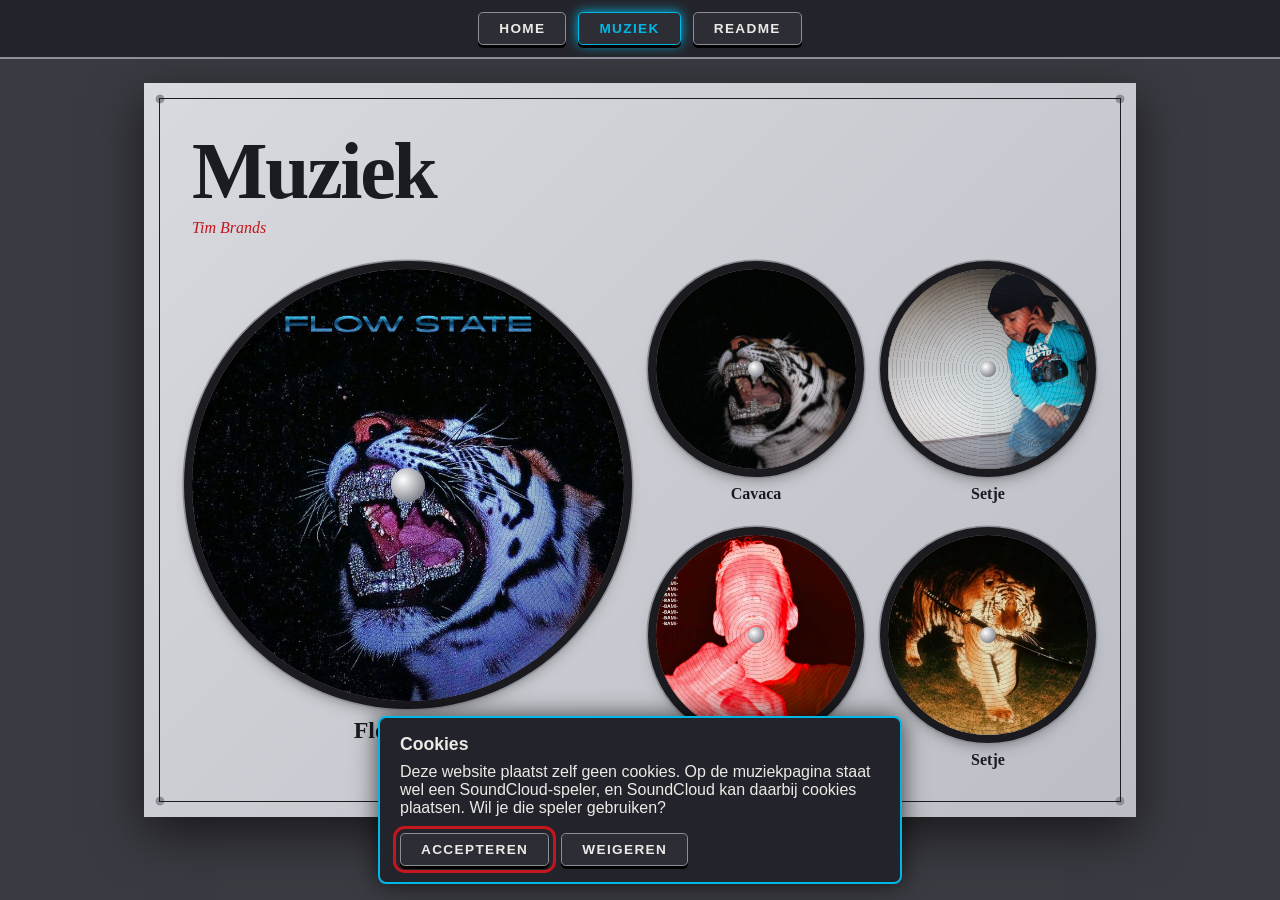
==== muziek.html @ def1e96c "update na dit weekend weekend van 3 en 4 oktober" ====
<!DOCTYPE html>
<html lang="nl">
<head>
    <meta charset="UTF-8">
    <meta name="viewport" content="width=device-width, initial-scale=1.0">
    <title>Muziek</title>
    <link rel="stylesheet" href="style.css">
    <script src="cookies.js" defer></script>
</head>
<body>

    <nav aria-label="Hoofdmenu">
        <a href="index.html">Home</a>
        <a href="muziek.html" aria-current="page">Muziek</a>
        <a href="README.md">README</a>
    </nav>

    <main class="draaitafel">

        <header>
            <h1>Muziek</h1>
            <p>Tim Brands</p>
        </header>

        <section class="tracks">

            <figure class="groot">
                <a class="disc" href="https://on.soundcloud.com/6f1r5mSzywfcaquycA" aria-label="Flow State beluisteren op SoundCloud">
                    <img src="assets/images/WhatsApp%20Image%202026-01-17%20at%2012.46.58.jpeg" alt="Hoes van Flow State: een tijger met diamanten tanden op een zwarte achtergrond">
                </a>
                <figcaption>Flow State</figcaption>
            </figure>

            <figure>
                <a class="disc" href="https://on.soundcloud.com/ayaBrdO5UiDS3gHGfw" aria-label="Cavaca beluisteren op SoundCloud">
                    <img src="assets/images/WhatsApp%20Image%202026-09-09%20at%2010.43.16.jpeg" alt="Hoes van Cavaca: een tijger met glimmende tanden op een zwarte achtergrond">
                </a>
                <figcaption>Cavaca</figcaption>
            </figure>

            <figure>
                <a class="disc" href="https://on.soundcloud.com/Q3WvW6W46OiiG2Fvrd" aria-label="Setje beluisteren op SoundCloud">
                    <img src="assets/images/image.png" alt="Hoes van een setje: een kind met een pet dat aan de telefoon zit">
                </a>
                <figcaption>Setje</figcaption>
            </figure>

            <figure>
                <div class="disc">
                    <img src="assets/images/bamii.jpg" alt="Hoes van Bami: een rood getint portret met de tekst -BAMI- erboven">
                </div>
                <figcaption>Bami</figcaption>
            </figure>

            <figure>
                <a class="disc" href="https://soundcloud.com/mr-applejuice010/usbae-select-set?si=06223001ce2b4aa1bcfb086d5aa0bc2f&amp;utm_source=clipboard&amp;utm_medium=text&amp;utm_campaign=social_sharing" aria-label="USBAE select set beluisteren op SoundCloud">
                    <img src="assets/images/a937256b-02ed-45a4-a8c7-3f97fd3dcb07.jpg" alt="Hoes van USBAE: een tijger met een zwaard in zijn bek in het donker">
                </a>
                <figcaption>Setje</figcaption>
                <iframe title="SoundCloud-speler" data-src="https://w.soundcloud.com/player/?url=https%3A//soundcloud.com/mr-applejuice010/usbae-select-set&amp;visual=false&amp;show_comments=false"></iframe>
                <p class="speler-uit" hidden>Je hebt cookies geweigerd, dus de speler staat uit. Klik op de plaat om op SoundCloud te luisteren, of <button type="button" data-keuze="ja">laad de speler alsnog</button>.</p>
            </figure>

        </section>

    </main>

    <dialog class="cookies" aria-labelledby="cookie-titel">
        <h2 id="cookie-titel">Cookies</h2>
        <p>Deze website plaatst zelf geen cookies. Op de muziekpagina staat wel een SoundCloud-speler, en SoundCloud kan daarbij cookies plaatsen. Wil je die speler gebruiken?</p>
        <form method="dialog">
            <button type="submit" data-keuze="ja">Accepteren</button>
            <button type="submit" data-keuze="nee">Weigeren</button>
        </form>
    </dialog>

</body>
</html>
---- style.css ----
/* Kleuren: licht is de standaard, donker volgt de instelling van het apparaat */
:root {
    --tafel: #3a3a42;
    --plint: #d9dadf;
    --plint-donker: #bcbec6;
    --tekst: #1b1b22;
    --accent: #c4161c;
    --balk: #23242b;
    --led: #00b8e6;
    --play: #27d96b;
    --plaat: #1a1a1f;
    --metaal: #8d8f97;
}

@media (prefers-color-scheme: dark) {
    :root {
        --tafel: #050509;
        --plint: #14151c;
        --plint-donker: #0d0e13;
        --tekst: #eceae6;
        --accent: #ff4a4f;
        --led: #00d4ff;
    }
}

body {
    margin: 0;
    background: var(--tafel);
    color: var(--tekst);
    font-family: Georgia, serif;
}

a {
    color: inherit;
}

a:focus-visible,
button:focus-visible {
    outline: 3px solid var(--accent);
    outline-offset: 4px;
}

/* Balk bovenin, als de knoppenstrip van een draaitafel */
nav {
    position: sticky;
    top: 0;
    z-index: 1;
    display: flex;
    justify-content: center;
    gap: 0.75rem;
    padding: 0.75rem 1rem;
    background: var(--balk);
    border-bottom: 2px solid var(--metaal);
}

/* Knoppen (menu en cookies) zien eruit als drukknoppen */
nav a,
.cookies button {
    padding: 0.5rem 1.25rem;
    border: 1px solid var(--metaal);
    border-radius: 0.3rem;
    background: #2c2d35;
    color: #eceae6;
    box-shadow: 0 3px 0 #000;
    font: bold 0.85rem Arial, sans-serif;
    letter-spacing: 0.1em;
    text-transform: uppercase;
    text-decoration: none;
    cursor: pointer;
}

/* De pagina waar je op zit krijgt een brandend ledlampje */
nav a[aria-current="page"] {
    border-color: var(--led);
    color: var(--led);
    box-shadow: 0 3px 0 #000, 0 0 0.75rem var(--led);
}

/* De plint van de draaitafel, met vier schroeven in de hoeken */
.draaitafel {
    width: min(62rem, calc(100% - 2rem));
    margin: 1.5rem auto;
    padding: 2rem;
    box-sizing: border-box;
    background:
        radial-gradient(circle, var(--metaal) 0 0.25rem, transparent 0.3rem) left 0.5rem top 0.5rem / 1rem 1rem no-repeat,
        radial-gradient(circle, var(--metaal) 0 0.25rem, transparent 0.3rem) right 0.5rem top 0.5rem / 1rem 1rem no-repeat,
        radial-gradient(circle, var(--metaal) 0 0.25rem, transparent 0.3rem) left 0.5rem bottom 0.5rem / 1rem 1rem no-repeat,
        radial-gradient(circle, var(--metaal) 0 0.25rem, transparent 0.3rem) right 0.5rem bottom 0.5rem / 1rem 1rem no-repeat,
        linear-gradient(135deg, var(--plint), var(--plint-donker));
    box-shadow: 0 1rem 3rem rgba(0, 0, 0, 0.6);
    outline: 1px solid var(--tekst);
    outline-offset: -1rem;
}

/* Donker: de draaitafel krijgt de felle ledkleuren van een cdj */
@media (prefers-color-scheme: dark) {
    .draaitafel {
        box-shadow:
            0 0 0 0.3rem #00d4ff,
            0 0 1.5rem 0.5rem #00d4ff,
            0 0 4rem 1.5rem #ff2d95,
            0 0 8rem 3rem #7a2cff;
    }
}

h1 {
    margin: 0;
    font-size: clamp(2.5rem, 9vw, 5rem);
    line-height: 1;
    letter-spacing: -0.03em;
}

header p {
    margin: 0.5rem 0 2rem;
    color: var(--accent);
    font-style: italic;
}

/* Elke afbeelding is een plaat op een draaitafel, met een spil in het midden */
.disc {
    display: block;
    position: relative;
}

.disc img {
    display: block;
    width: 100%;
    aspect-ratio: 1;
    object-fit: cover;
    border-radius: 50%;
    box-shadow: 0 0 0 0.5rem var(--plaat), 0 0 0 0.6rem var(--metaal), 0 0.5rem 1rem rgba(0, 0, 0, 0.5);
}

/* Groeven van de plaat */
.disc::before {
    content: "";
    position: absolute;
    inset: 0;
    border-radius: 50%;
    background: repeating-radial-gradient(circle, transparent 0 0.2rem, rgba(0, 0, 0, 0.15) 0.2rem 0.25rem);
}

/* Spil */
.disc::after {
    content: "";
    position: absolute;
    inset: 46%;
    border-radius: 50%;
    background: radial-gradient(circle at 35% 35%, #fff, #9a9ca3 60%, #55565c);
}

/* Grid met platen */
.tracks {
    display: grid;
    grid-template-columns: 1fr;
    gap: 2rem;
}

figure {
    margin: 0;
}

figcaption {
    margin-top: 1rem;
    text-align: center;
    font-weight: bold;
}

/* Een speler zonder adres (nog niet geaccepteerd) laten we niet zien */
iframe:not([src]) {
    display: none;
}

iframe {
    display: block;
    width: 100%;
    height: 166px;
    margin-top: 0.5rem;
    border: 0;
}

/* Uitleg als de speler is geweigerd */
.speler-uit {
    margin: 0.5rem 0 0;
    font-size: 0.9rem;
}

.speler-uit button {
    padding: 0;
    border: 0;
    background: none;
    color: inherit;
    font: inherit;
    text-decoration: underline;
    cursor: pointer;
}

/* Home: de plaat op het draaiplateau met een toonarm */
.deck {
    display: grid;
    grid-template-columns: 1fr;
    gap: 2rem;
    align-items: center;
}

.platter {
    position: relative;
    width: 100%;
    max-width: 26rem;
    padding: 1rem;
    box-sizing: border-box;
}

.toonarm {
    position: absolute;
    top: 0;
    right: 0;
    width: 0.7rem;
    height: 62%;
    border-radius: 0.35rem;
    background: linear-gradient(90deg, #777, #eee, #777);
    box-shadow: 0 0.3rem 0.6rem rgba(0, 0, 0, 0.5);
    transform-origin: 50% 0;
    transform: rotate(20deg);
}

/* Draaipunt van de toonarm */
.toonarm::before {
    content: "";
    position: absolute;
    top: -1.25rem;
    left: 50%;
    width: 2.5rem;
    height: 2.5rem;
    margin-left: -1.25rem;
    border-radius: 50%;
    background: radial-gradient(circle at 35% 35%, #fff, #9a9ca3 60%, #55565c);
}

/* Naaldhouder */
.toonarm::after {
    content: "";
    position: absolute;
    bottom: -1rem;
    left: -0.4rem;
    width: 1.5rem;
    height: 1.75rem;
    border-radius: 0.2rem;
    background: #222;
}

.bediening p {
    margin: 0 0 1.5rem;
    font-size: 1.25rem;
}

/* Grote startknop met groen ledlicht, zoals de play-knop op een cdj */
.start {
    display: grid;
    place-items: center;
    width: 6rem;
    height: 6rem;
    border: 3px solid var(--metaal);
    border-radius: 50%;
    background: var(--balk);
    color: var(--play);
    box-shadow: 0 0 1.5rem var(--play);
    font: bold 1.1rem Arial, sans-serif;
    letter-spacing: 0.1em;
    text-transform: uppercase;
    text-decoration: none;
}

/* Cookiemelding onderin beeld (cookies.js laat hem zien en onthoudt de keuze) */
.cookies {
    position: fixed;
    inset: auto 1rem 1rem;
    z-index: 2;
    max-width: 30rem;
    margin: 0 auto;
    padding: 1rem 1.25rem;
    border: 2px solid var(--led);
    border-radius: 0.5rem;
    background: var(--balk);
    color: #eceae6;
    box-shadow: 0 0 1.5rem rgba(0, 0, 0, 0.7);
    font-family: Arial, sans-serif;
}

.cookies h2 {
    margin: 0 0 0.5rem;
    font-size: 1.1rem;
}

.cookies p {
    margin: 0 0 1rem;
}

.cookies form {
    display: flex;
    gap: 0.75rem;
}

/* Platen draaien alleen als de bezoeker daar tegen kan */
@media (prefers-reduced-motion: no-preference) {
    @keyframes draai {
        to {
            transform: rotate(360deg);
        }
    }

    .disc img {
        animation: draai 6s linear infinite paused;
    }

    .disc:hover img,
    .disc:focus-visible img,
    .draait img {
        animation-play-state: running;
    }
}

/* Tablet: 2 kolommen, Flow State over de volle breedte */
@media (min-width: 30rem) {
    .tracks {
        grid-template-columns: repeat(2, 1fr);
    }

    .groot {
        grid-column: span 2;
    }
}

/* Groter scherm: 4 kolommen, Flow State is de grote plaat */
@media (min-width: 50rem) {
    .draaitafel {
        padding: 3rem;
    }

    .tracks {
        grid-template-columns: repeat(4, 1fr);
    }

    .groot {
        grid-row: span 2;
    }

    .groot figcaption {
        font-size: 1.5rem;
    }

    .deck {
        grid-template-columns: 3fr 2fr;
    }

    .toonarm {
        right: -2rem;
    }
}
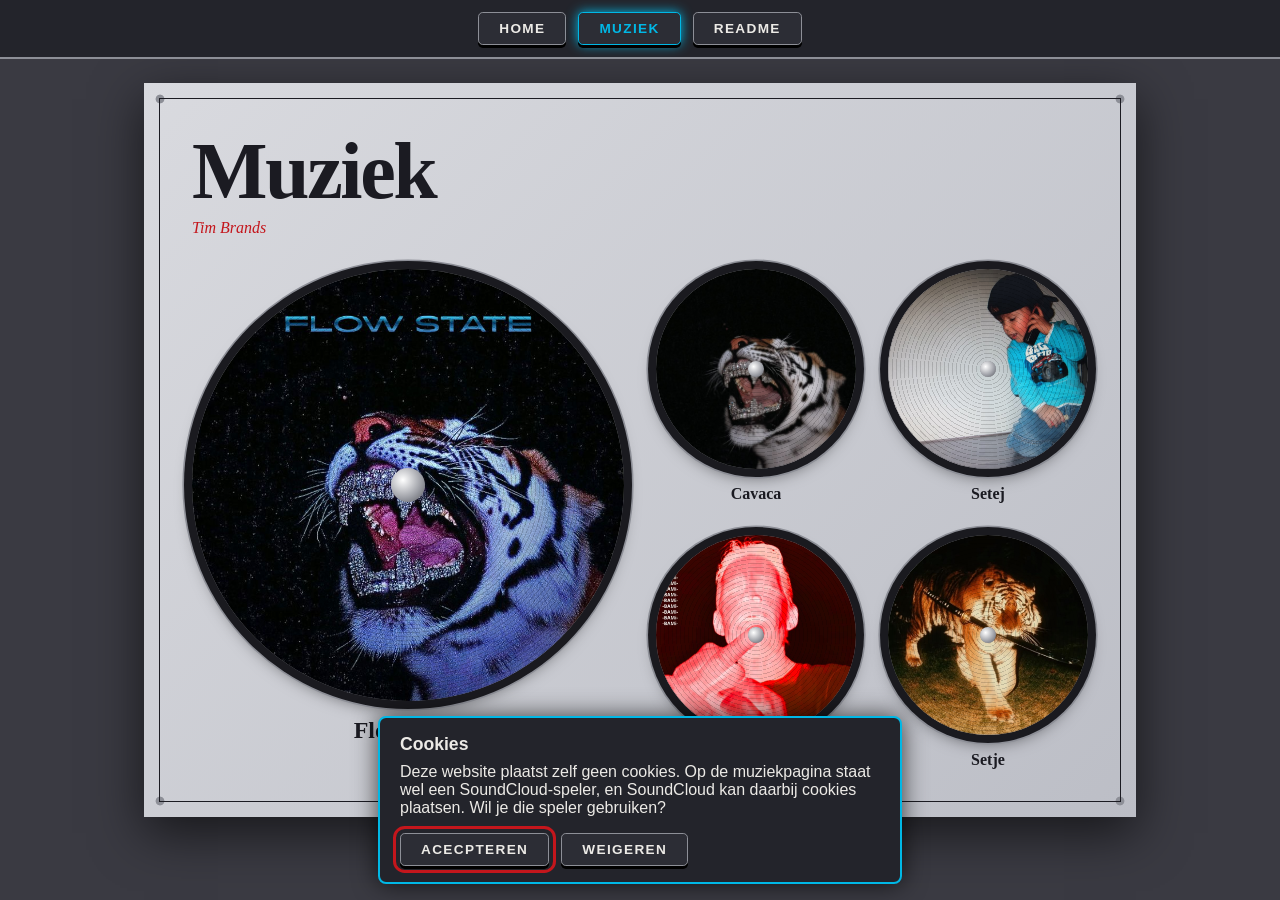
==== commit 35abea4d: "fixjes" ====
--- a/muziek.html
+++ b/muziek.html
@@ -26,35 +26,35 @@
 
             <figure class="groot">
                 <a class="disc" href="https://on.soundcloud.com/6f1r5mSzywfcaquycA" aria-label="Flow State beluisteren op SoundCloud">
-                    <img src="assets/images/WhatsApp%20Image%202026-01-17%20at%2012.46.58.jpeg" alt="Hoes van Flow State: een tijger met diamanten tanden op een zwarte achtergrond">
+                    <img src="assets/images/WhatsApp%20Image%202026-01-17%20at%2012.46.58.jpeg" alt="Flow State">
                 </a>
                 <figcaption>Flow State</figcaption>
             </figure>
 
             <figure>
                 <a class="disc" href="https://on.soundcloud.com/ayaBrdO5UiDS3gHGfw" aria-label="Cavaca beluisteren op SoundCloud">
-                    <img src="assets/images/WhatsApp%20Image%202026-09-09%20at%2010.43.16.jpeg" alt="Hoes van Cavaca: een tijger met glimmende tanden op een zwarte achtergrond">
+                    <img src="assets/images/WhatsApp%20Image%202026-09-09%20at%2010.43.16.jpeg" alt="Cavaca">
                 </a>
                 <figcaption>Cavaca</figcaption>
             </figure>
 
             <figure>
                 <a class="disc" href="https://on.soundcloud.com/Q3WvW6W46OiiG2Fvrd" aria-label="Setje beluisteren op SoundCloud">
-                    <img src="assets/images/image.png" alt="Hoes van een setje: een kind met een pet dat aan de telefoon zit">
+                    <img src="assets/images/image.png" alt="USBAE flow set">
                 </a>
-                <figcaption>Setje</figcaption>
+                <figcaption>Setej</figcaption>
             </figure>
 
             <figure>
                 <div class="disc">
-                    <img src="assets/images/bamii.jpg" alt="Hoes van Bami: een rood getint portret met de tekst -BAMI- erboven">
+                    <img src="assets/images/bamii.jpg" alt="Bami">
                 </div>
-                <figcaption>Bami</figcaption>
+                <figcaption>Bami</figcaptio>
             </figure>
 
             <figure>
                 <a class="disc" href="https://soundcloud.com/mr-applejuice010/usbae-select-set?si=06223001ce2b4aa1bcfb086d5aa0bc2f&amp;utm_source=clipboard&amp;utm_medium=text&amp;utm_campaign=social_sharing" aria-label="USBAE select set beluisteren op SoundCloud">
-                    <img src="assets/images/a937256b-02ed-45a4-a8c7-3f97fd3dcb07.jpg" alt="Hoes van USBAE: een tijger met een zwaard in zijn bek in het donker">
+                    <img src="assets/images/a937256b-02ed-45a4-a8c7-3f97fd3dcb07.jpg" alt="USBAE select set">
                 </a>
                 <figcaption>Setje</figcaption>
                 <iframe title="SoundCloud-speler" data-src="https://w.soundcloud.com/player/?url=https%3A//soundcloud.com/mr-applejuice010/usbae-select-set&amp;visual=false&amp;show_comments=false"></iframe>
@@ -69,7 +69,7 @@
         <h2 id="cookie-titel">Cookies</h2>
         <p>Deze website plaatst zelf geen cookies. Op de muziekpagina staat wel een SoundCloud-speler, en SoundCloud kan daarbij cookies plaatsen. Wil je die speler gebruiken?</p>
         <form method="dialog">
-            <button type="submit" data-keuze="ja">Accepteren</button>
+            <button type="submit" data-keuze="ja">Acecpteren</button>
             <button type="submit" data-keuze="nee">Weigeren</button>
         </form>
     </dialog>
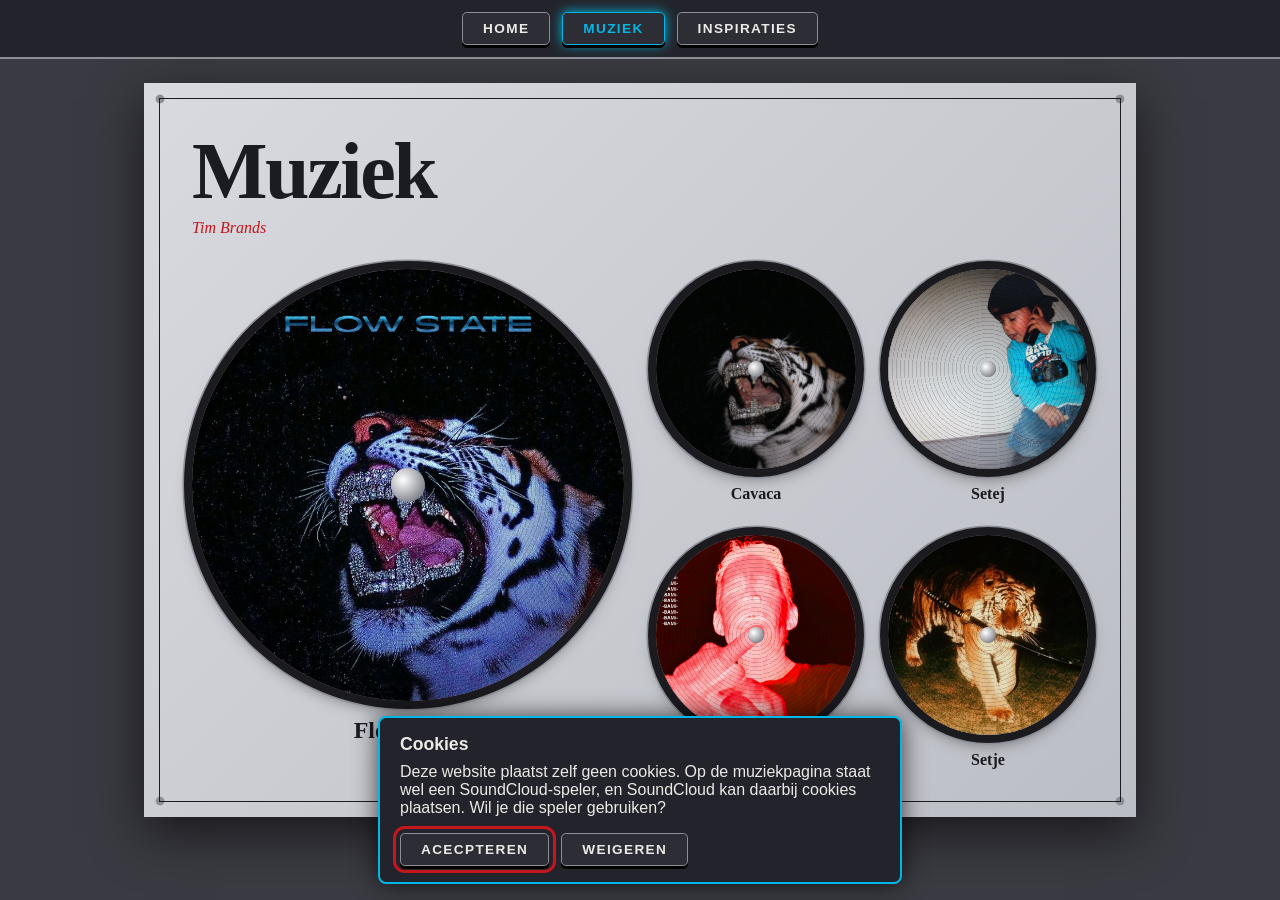
==== commit 29228544: "odymel debij" ====
--- a/muziek.html
+++ b/muziek.html
@@ -12,7 +12,7 @@
     <nav aria-label="Hoofdmenu">
         <a href="index.html">Home</a>
         <a href="muziek.html" aria-current="page">Muziek</a>
-        <a href="README.md">README</a>
+        <a href="pagina.html">Inspiraties</a>
     </nav>
 
     <main class="draaitafel">
--- a/style.css
+++ b/style.css
@@ -1,4 +1,3 @@
-/* Kleuren: licht is de standaard, donker volgt de instelling van het apparaat */
 :root {
     --tafel: #3a3a42;
     --plint: #d9dadf;
@@ -40,7 +39,6 @@
     outline-offset: 4px;
 }
 
-/* Balk bovenin, als de knoppenstrip van een draaitafel */
 nav {
     position: sticky;
     top: 0;
@@ -53,7 +51,6 @@
     border-bottom: 2px solid var(--metaal);
 }
 
-/* Knoppen (menu en cookies) zien eruit als drukknoppen */
 nav a,
 .cookies button {
     padding: 0.5rem 1.25rem;
@@ -69,14 +66,12 @@
     cursor: pointer;
 }
 
-/* De pagina waar je op zit krijgt een brandend ledlampje */
 nav a[aria-current="page"] {
     border-color: var(--led);
     color: var(--led);
     box-shadow: 0 3px 0 #000, 0 0 0.75rem var(--led);
 }
 
-/* De plint van de draaitafel, met vier schroeven in de hoeken */
 .draaitafel {
     width: min(62rem, calc(100% - 2rem));
     margin: 1.5rem auto;
@@ -93,7 +88,6 @@
     outline-offset: -1rem;
 }
 
-/* Donker: de draaitafel krijgt de felle ledkleuren van een cdj */
 @media (prefers-color-scheme: dark) {
     .draaitafel {
         box-shadow:
@@ -117,7 +111,6 @@
     font-style: italic;
 }
 
-/* Elke afbeelding is een plaat op een draaitafel, met een spil in het midden */
 .disc {
     display: block;
     position: relative;
@@ -132,7 +125,6 @@
     box-shadow: 0 0 0 0.5rem var(--plaat), 0 0 0 0.6rem var(--metaal), 0 0.5rem 1rem rgba(0, 0, 0, 0.5);
 }
 
-/* Groeven van de plaat */
 .disc::before {
     content: "";
     position: absolute;
@@ -141,7 +133,6 @@
     background: repeating-radial-gradient(circle, transparent 0 0.2rem, rgba(0, 0, 0, 0.15) 0.2rem 0.25rem);
 }
 
-/* Spil */
 .disc::after {
     content: "";
     position: absolute;
@@ -150,7 +141,6 @@
     background: radial-gradient(circle at 35% 35%, #fff, #9a9ca3 60%, #55565c);
 }
 
-/* Grid met platen */
 .tracks {
     display: grid;
     grid-template-columns: 1fr;
@@ -167,7 +157,6 @@
     font-weight: bold;
 }
 
-/* Een speler zonder adres (nog niet geaccepteerd) laten we niet zien */
 iframe:not([src]) {
     display: none;
 }
@@ -180,7 +169,6 @@
     border: 0;
 }
 
-/* Uitleg als de speler is geweigerd */
 .speler-uit {
     margin: 0.5rem 0 0;
     font-size: 0.9rem;
@@ -196,7 +184,6 @@
     cursor: pointer;
 }
 
-/* Home: de plaat op het draaiplateau met een toonarm */
 .deck {
     display: grid;
     grid-template-columns: 1fr;
@@ -225,7 +212,6 @@
     transform: rotate(20deg);
 }
 
-/* Draaipunt van de toonarm */
 .toonarm::before {
     content: "";
     position: absolute;
@@ -238,7 +224,6 @@
     background: radial-gradient(circle at 35% 35%, #fff, #9a9ca3 60%, #55565c);
 }
 
-/* Naaldhouder */
 .toonarm::after {
     content: "";
     position: absolute;
@@ -255,7 +240,6 @@
     font-size: 1.25rem;
 }
 
-/* Grote startknop met groen ledlicht, zoals de play-knop op een cdj */
 .start {
     display: grid;
     place-items: center;
@@ -272,7 +256,6 @@
     text-decoration: none;
 }
 
-/* Cookiemelding onderin beeld (cookies.js laat hem zien en onthoudt de keuze) */
 .cookies {
     position: fixed;
     inset: auto 1rem 1rem;
@@ -302,7 +285,6 @@
     gap: 0.75rem;
 }
 
-/* Platen draaien alleen als de bezoeker daar tegen kan */
 @media (prefers-reduced-motion: no-preference) {
     @keyframes draai {
         to {
@@ -321,7 +303,6 @@
     }
 }
 
-/* Tablet: 2 kolommen, Flow State over de volle breedte */
 @media (min-width: 30rem) {
     .tracks {
         grid-template-columns: repeat(2, 1fr);
@@ -332,7 +313,6 @@
     }
 }
 
-/* Groter scherm: 4 kolommen, Flow State is de grote plaat */
 @media (min-width: 50rem) {
     .draaitafel {
         padding: 3rem;
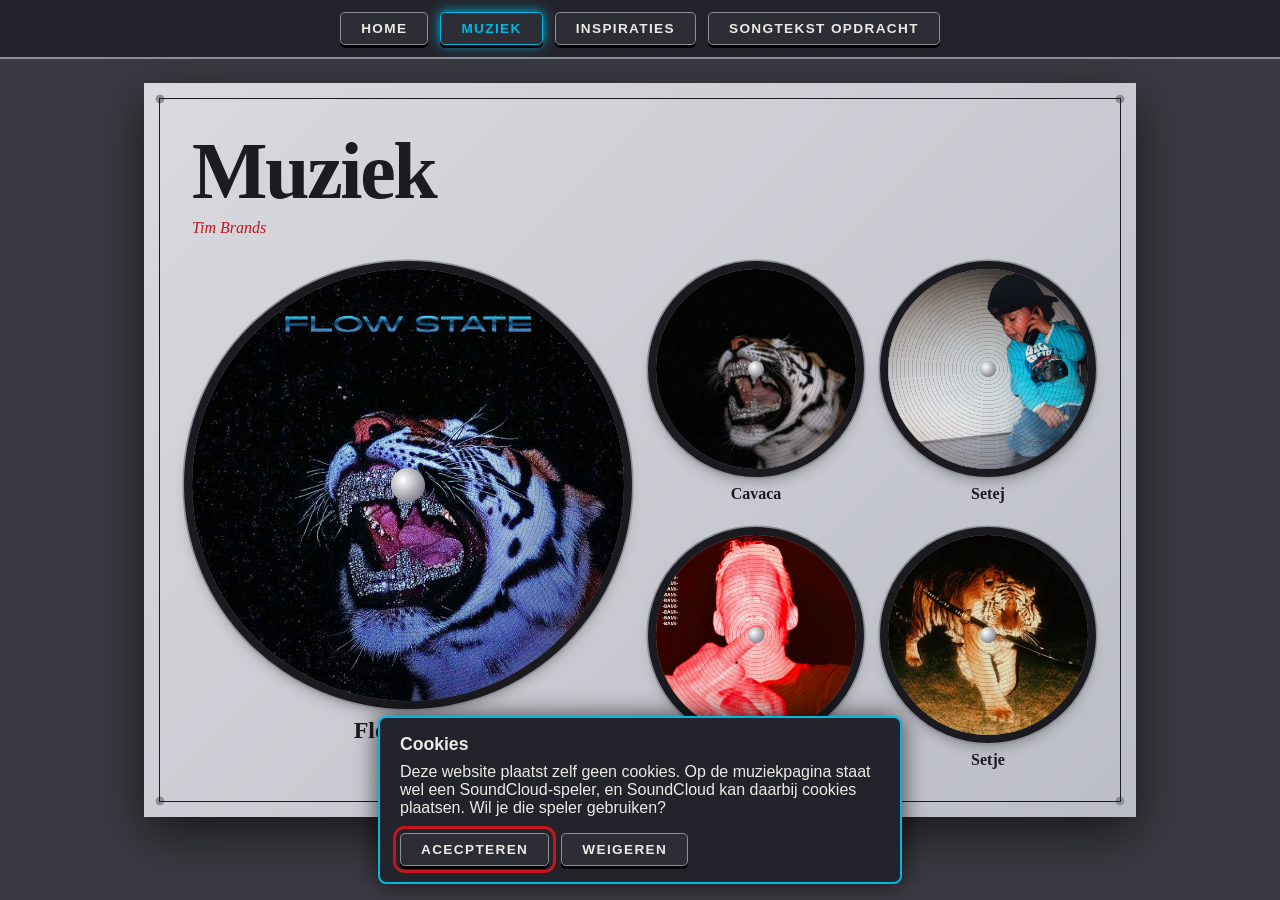
==== commit 9e65815d: "songtektst nu echt" ====
--- a/muziek.html
+++ b/muziek.html
@@ -13,6 +13,7 @@
         <a href="index.html">Home</a>
         <a href="muziek.html" aria-current="page">Muziek</a>
         <a href="pagina.html">Inspiraties</a>
+        <a href="songtekst.html">Songtekst opdracht</a>
     </nav>
 
     <main class="draaitafel">
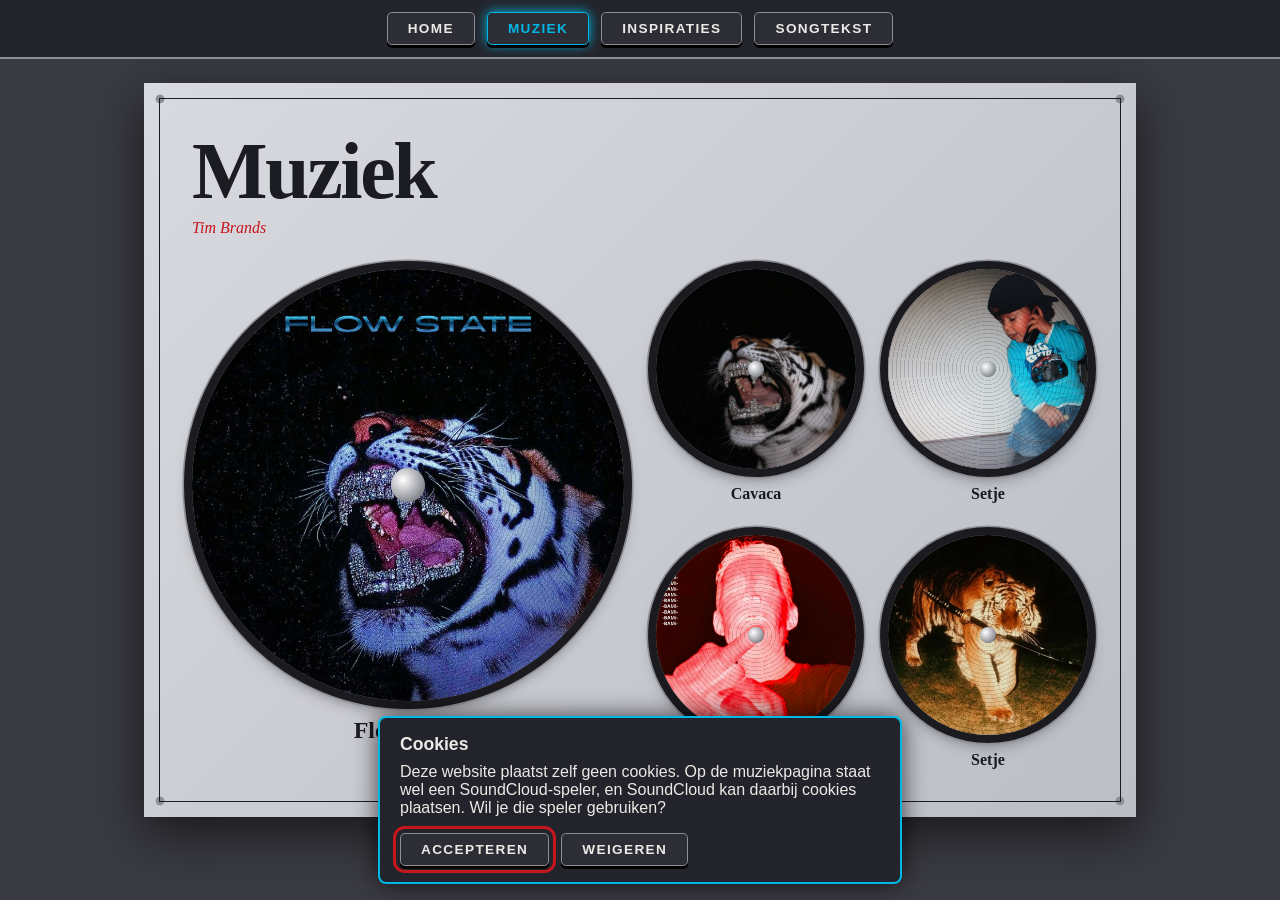
==== commit d292027f: "songtekst update" ====
--- a/muziek.html
+++ b/muziek.html
@@ -13,7 +13,7 @@
         <a href="index.html">Home</a>
         <a href="muziek.html" aria-current="page">Muziek</a>
         <a href="pagina.html">Inspiraties</a>
-        <a href="songtekst.html">Songtekst opdracht</a>
+        <a href="songtekst/songtekst.html">Songtekst</a>
     </nav>
 
     <main class="draaitafel">
@@ -24,6 +24,10 @@
         </header>
 
         <section class="tracks">
+            <header class="verborgen">
+                <h2>Mijn muziek</h2>
+            </header>
+
 
             <figure class="groot">
                 <a class="disc" href="https://on.soundcloud.com/6f1r5mSzywfcaquycA" aria-label="Flow State beluisteren op SoundCloud">
@@ -43,14 +47,14 @@
                 <a class="disc" href="https://on.soundcloud.com/Q3WvW6W46OiiG2Fvrd" aria-label="Setje beluisteren op SoundCloud">
                     <img src="assets/images/image.png" alt="USBAE flow set">
                 </a>
-                <figcaption>Setej</figcaption>
+                <figcaption>Setje</figcaption>
             </figure>
 
             <figure>
                 <div class="disc">
                     <img src="assets/images/bamii.jpg" alt="Bami">
                 </div>
-                <figcaption>Bami</figcaptio>
+                <figcaption>Bami</figcaption>
             </figure>
 
             <figure>
@@ -70,7 +74,7 @@
         <h2 id="cookie-titel">Cookies</h2>
         <p>Deze website plaatst zelf geen cookies. Op de muziekpagina staat wel een SoundCloud-speler, en SoundCloud kan daarbij cookies plaatsen. Wil je die speler gebruiken?</p>
         <form method="dialog">
-            <button type="submit" data-keuze="ja">Acecpteren</button>
+            <button type="submit" data-keuze="ja">Accepteren</button>
             <button type="submit" data-keuze="nee">Weigeren</button>
         </form>
     </dialog>
--- a/style.css
+++ b/style.css
@@ -44,6 +44,7 @@
     top: 0;
     z-index: 1;
     display: flex;
+    flex-wrap: wrap;
     justify-content: center;
     gap: 0.75rem;
     padding: 0.75rem 1rem;
@@ -151,6 +152,28 @@
     margin: 0;
 }
 
+.verborgen {
+    position: absolute;
+    width: 1px;
+    height: 1px;
+    margin: -1px;
+    padding: 0;
+    overflow: hidden;
+    clip-path: inset(50%);
+    white-space: nowrap;
+    border: 0;
+}
+
+.enkel {
+    max-width: 26rem;
+    margin: 0 auto;
+    grid-template-columns: 1fr;
+}
+
+.enkel .disc img {
+    object-position: 50% 25%;
+}
+
 figcaption {
     margin-top: 1rem;
     text-align: center;
@@ -308,6 +331,10 @@
         grid-template-columns: repeat(2, 1fr);
     }
 
+    .tracks.enkel {
+        grid-template-columns: 1fr;
+    }
+
     .groot {
         grid-column: span 2;
     }
@@ -322,6 +349,10 @@
         grid-template-columns: repeat(4, 1fr);
     }
 
+    .tracks.enkel {
+        grid-template-columns: 1fr;
+    }
+
     .groot {
         grid-row: span 2;
     }
